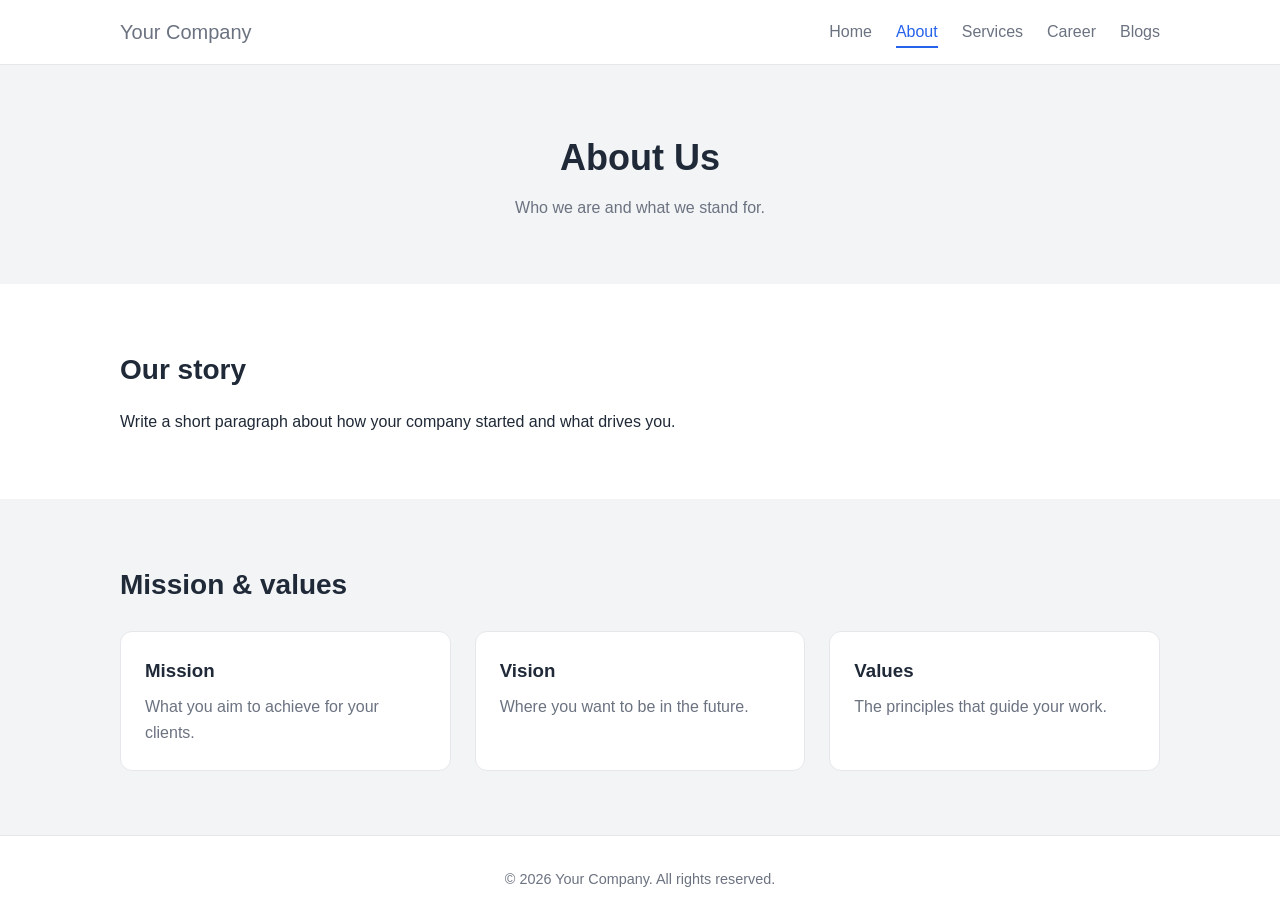
==== about.html @ e86f4b05 "Add files via upload" ====
<!DOCTYPE html>
<html lang="en">
<head>
  <meta charset="UTF-8">
  <meta name="viewport" content="width=device-width, initial-scale=1.0">
  <title>About | Your Company</title>
  <link rel="stylesheet" href="styles.css">
</head>
<body>
  <header>
    <div class="container nav">
      <a href="index.html" class="logo">Your Company</a>
      <ul>
        <li><a href="index.html">Home</a></li>
        <li><a href="about.html" class="active">About</a></li>
        <li><a href="services.html">Services</a></li>
        <li><a href="career.html">Career</a></li>
        <li><a href="blogs.html">Blogs</a></li>
      </ul>
    </div>
  </header>

  <main>
    <div class="page-title">
      <div class="container">
        <h1>About Us</h1>
        <p>Who we are and what we stand for.</p>
      </div>
    </div>

    <section>
      <div class="container">
        <h2>Our story</h2>
        <p>Write a short paragraph about how your company started and what drives you.</p>
      </div>
    </section>

    <section style="background: var(--surface);">
      <div class="container">
        <h2>Mission &amp; values</h2>
        <div class="grid">
          <div class="card"><h3>Mission</h3><p>What you aim to achieve for your clients.</p></div>
          <div class="card"><h3>Vision</h3><p>Where you want to be in the future.</p></div>
          <div class="card"><h3>Values</h3><p>The principles that guide your work.</p></div>
        </div>
      </div>
    </section>
  </main>

  <footer>
    <div class="container">&copy; 2026 Your Company. All rights reserved.</div>
  </footer>
</body>
</html>
---- styles.css ----
:root {
  --bg: #ffffff;
  --text: #1f2937;
  --muted: #6b7280;
  --primary: #2563eb;
  --primary-dark: #1d4ed8;
  --surface: #f3f4f6;
  --border: #e5e7eb;
}

* { box-sizing: border-box; margin: 0; padding: 0; }

body {
  font-family: -apple-system, BlinkMacSystemFont, "Segoe UI", Roboto, sans-serif;
  color: var(--text);
  background: var(--bg);
  line-height: 1.6;
}

a { color: var(--primary); text-decoration: none; }

.container { max-width: 1080px; margin: 0 auto; padding: 0 20px; }

/* Header / nav */
header {
  position: sticky;
  top: 0;
  background: var(--bg);
  border-bottom: 1px solid var(--border);
  z-index: 10;
}
.nav { display: flex; align-items: center; justify-content: space-between; height: 64px; }
.logo { font-weight: 700; font-size: 1.25rem; color: var(--text); }
.nav ul { list-style: none; display: flex; gap: 24px; }
.nav a { color: var(--muted); font-weight: 500; padding: 6px 0; }
.nav a:hover, .nav a.active { color: var(--primary); border-bottom: 2px solid var(--primary); }

/* Hero */
.hero { background: var(--surface); padding: 96px 0; text-align: center; }
.hero h1 { font-size: 2.75rem; margin-bottom: 16px; }
.hero p { max-width: 620px; margin: 0 auto 28px; color: var(--muted); font-size: 1.1rem; }
.page-title { background: var(--surface); padding: 64px 0; text-align: center; }
.page-title h1 { font-size: 2.25rem; }
.page-title p { color: var(--muted); margin-top: 8px; }

.btn {
  display: inline-block;
  background: var(--primary);
  color: #fff;
  padding: 12px 24px;
  border-radius: 8px;
  font-weight: 600;
}
.btn:hover { background: var(--primary-dark); }

/* Sections */
section { padding: 64px 0; }
section h2 { font-size: 1.75rem; margin-bottom: 16px; }
.grid { display: grid; grid-template-columns: repeat(auto-fit, minmax(260px, 1fr)); gap: 24px; margin-top: 24px; }
.card {
  border: 1px solid var(--border);
  border-radius: 12px;
  padding: 24px;
  background: var(--bg);
}
.card h3 { margin-bottom: 8px; }
.card p { color: var(--muted); }
.tag { display: inline-block; font-size: 0.8rem; color: var(--primary); margin-bottom: 8px; font-weight: 600; }

/* Footer */
footer { border-top: 1px solid var(--border); padding: 32px 0; text-align: center; color: var(--muted); font-size: 0.9rem; }

@media (max-width: 640px) {
  .nav { flex-direction: column; height: auto; padding: 12px 0; gap: 8px; }
  .nav ul { gap: 16px; flex-wrap: wrap; justify-content: center; }
  .hero h1 { font-size: 2rem; }
}
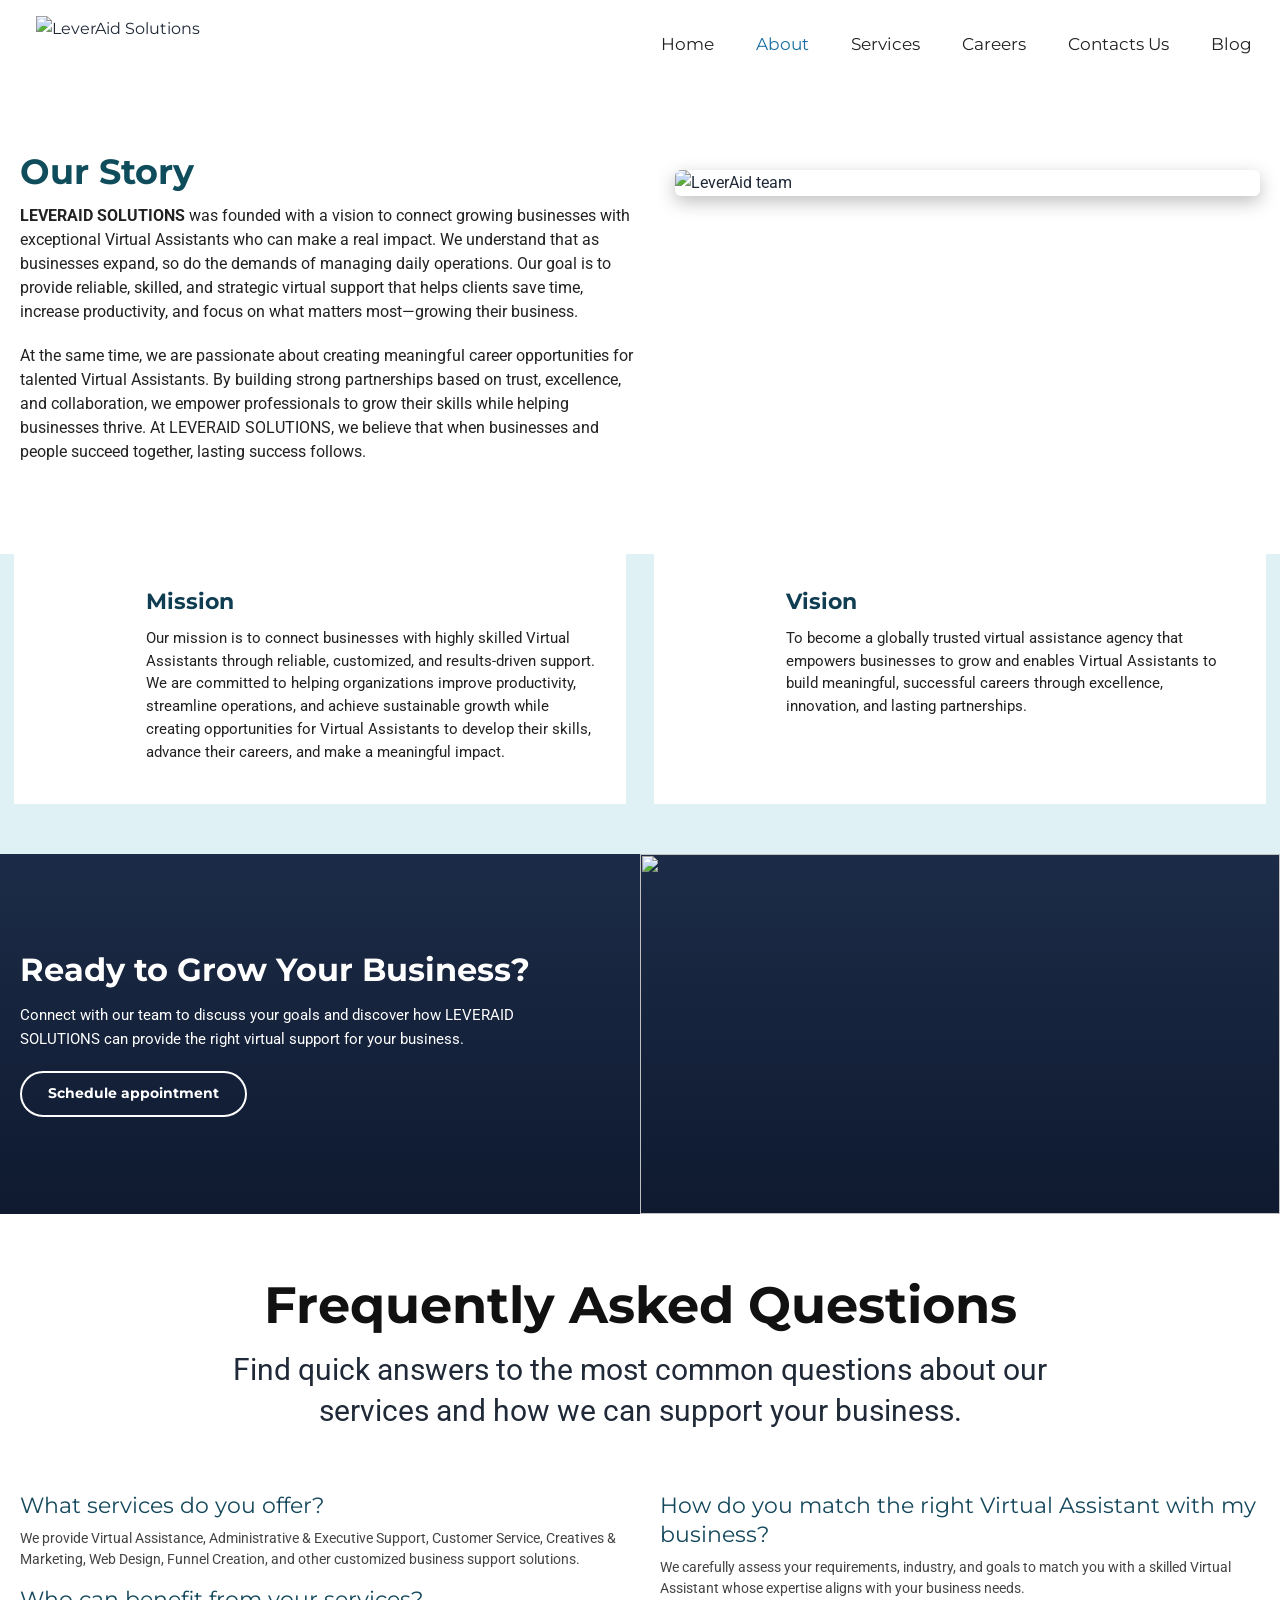
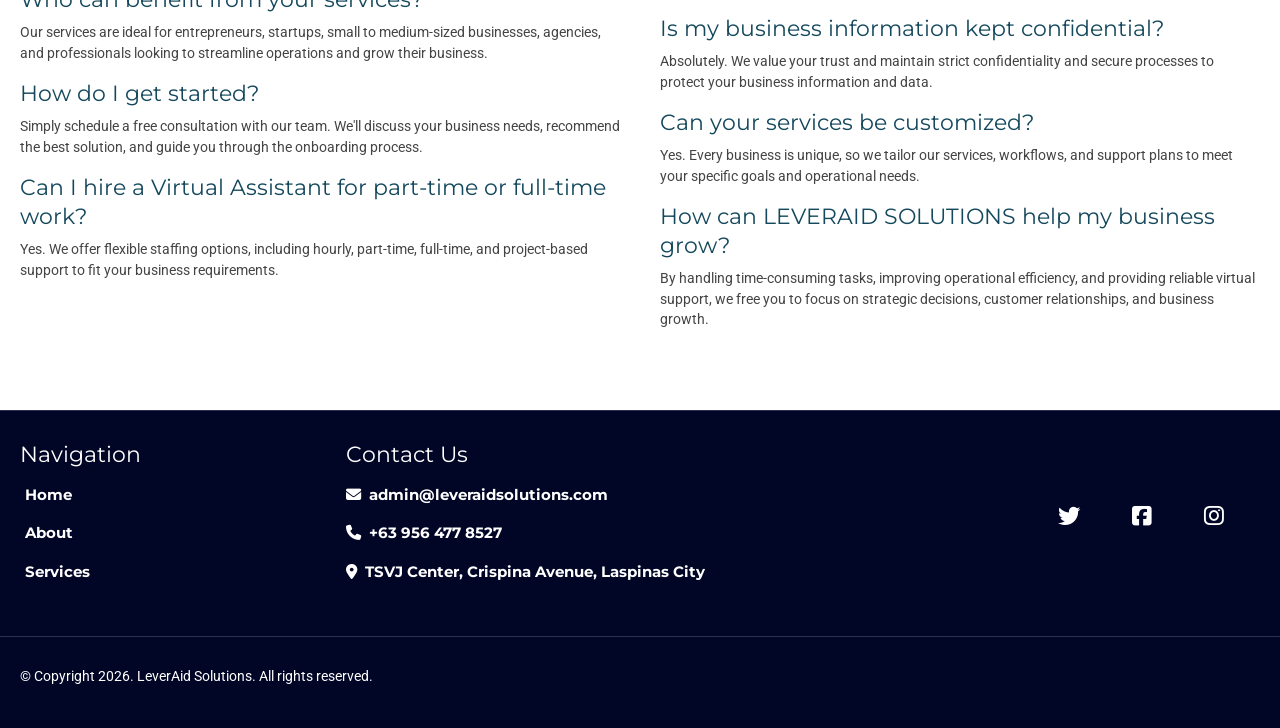
==== commit 11ea75b1: "Add files via upload" ====
--- a/about.html
+++ b/about.html
@@ -3,52 +3,100 @@
 <head>
   <meta charset="UTF-8">
   <meta name="viewport" content="width=device-width, initial-scale=1.0">
-  <title>About | Your Company</title>
+  <title>About Us | LeverAid Solutions</title>
+  <link rel="preconnect" href="https://fonts.googleapis.com">
+  <link href="https://fonts.googleapis.com/css2?family=Montserrat:wght@400;500;600;700;800&family=Roboto:wght@400;500;700&display=swap" rel="stylesheet">
+  <link rel="stylesheet" href="https://cdnjs.cloudflare.com/ajax/libs/font-awesome/6.5.1/css/all.min.css">
   <link rel="stylesheet" href="styles.css">
 </head>
 <body>
   <header>
-    <div class="container nav">
-      <a href="index.html" class="logo">Your Company</a>
+    <div class="nav">
+      <a href="index.html" class="logo"><img src="https://assets.cdn.filesafe.space/azJB7qWANaRRYas3m5lX/media/6a6ce46c5c1fd3e9057df80f.png" alt="LeverAid Solutions"></a>
       <ul>
         <li><a href="index.html">Home</a></li>
         <li><a href="about.html" class="active">About</a></li>
         <li><a href="services.html">Services</a></li>
-        <li><a href="career.html">Career</a></li>
-        <li><a href="blogs.html">Blogs</a></li>
+        <li><a href="career.html">Careers</a></li>
+        <li><a href="contact.html">Contacts Us</a></li>
+        <li><a href="blogs.html">Blog</a></li>
       </ul>
     </div>
   </header>
 
   <main>
-    <div class="page-title">
-      <div class="container">
-        <h1>About Us</h1>
-        <p>Who we are and what we stand for.</p>
+    <!-- OUR STORY -->
+    <div class="story">
+      <div>
+        <h1>Our Story</h1>
+        <p><strong>LEVERAID SOLUTIONS</strong> was founded with a vision to connect growing businesses with exceptional Virtual Assistants who can make a real impact. We understand that as businesses expand, so do the demands of managing daily operations. Our goal is to provide reliable, skilled, and strategic virtual support that helps clients save time, increase productivity, and focus on what matters most—growing their business.</p>
+        <p>At the same time, we are passionate about creating meaningful career opportunities for talented Virtual Assistants. By building strong partnerships based on trust, excellence, and collaboration, we empower professionals to grow their skills while helping businesses thrive. At LEVERAID SOLUTIONS, we believe that when businesses and people succeed together, lasting success follows.</p>
+      </div>
+      <img src="https://images.leadconnectorhq.com/image/f_webp/q_80/r_1200/u_https://assets.cdn.filesafe.space/azJB7qWANaRRYas3m5lX/media/6a73ac49a177d5c2b9716a21.png" alt="LeverAid team">
+    </div>
+
+    <!-- MISSION & VISION -->
+    <div class="mv-band">
+      <div class="mv-grid">
+        <div class="mv-card">
+          <img src="https://images.leadconnectorhq.com/image/f_webp/q_80/r_1200/u_https://assets.cdn.filesafe.space/7dUkKIj5uiIhNflKeLy3/media/02520415-8f52-4ae1-8e1d-437e571a837d.png" alt="">
+          <div><h3>Mission</h3><p>Our mission is to connect businesses with highly skilled Virtual Assistants through reliable, customized, and results-driven support. We are committed to helping organizations improve productivity, streamline operations, and achieve sustainable growth while creating opportunities for Virtual Assistants to develop their skills, advance their careers, and make a meaningful impact.</p></div>
+        </div>
+        <div class="mv-card">
+          <img src="https://images.leadconnectorhq.com/image/f_webp/q_80/r_1200/u_https://assets.cdn.filesafe.space/7dUkKIj5uiIhNflKeLy3/media/02520415-8f52-4ae1-8e1d-437e571a837d.png" alt="">
+          <div><h3>Vision</h3><p>To become a globally trusted virtual assistance agency that empowers businesses to grow and enables Virtual Assistants to build meaningful, successful careers through excellence, innovation, and lasting partnerships.</p></div>
+        </div>
       </div>
     </div>
 
-    <section>
-      <div class="container">
-        <h2>Our story</h2>
-        <p>Write a short paragraph about how your company started and what drives you.</p>
+    <!-- READY TO GROW -->
+    <div class="hm-cta">
+      <div class="hm-split">
+        <div class="txt">
+          <h2>Ready to Grow Your Business?</h2>
+          <p>Connect with our team to discuss your goals and discover how LEVERAID SOLUTIONS can provide the right virtual support for your business.</p>
+          <a href="contact.html" class="pill pill-outline">Schedule appointment</a>
+        </div>
+        <img src="https://images.leadconnectorhq.com/image/f_webp/q_80/r_1200/u_https://assets.cdn.filesafe.space/azJB7qWANaRRYas3m5lX/media/6aa0e479bfc1456f8c76e900.jpg" alt="">
       </div>
-    </section>
+    </div>
 
-    <section style="background: var(--surface);">
-      <div class="container">
-        <h2>Mission &amp; values</h2>
-        <div class="grid">
-          <div class="card"><h3>Mission</h3><p>What you aim to achieve for your clients.</p></div>
-          <div class="card"><h3>Vision</h3><p>Where you want to be in the future.</p></div>
-          <div class="card"><h3>Values</h3><p>The principles that guide your work.</p></div>
+    <!-- FAQ -->
+    <section class="hm-faq">
+      <h2>Frequently Asked Questions</h2>
+      <p class="sub">Find quick answers to the most common questions about our services and how we can support your business.</p>
+      <div class="hm-qa">
+        <div>
+          <h3>What services do you offer?</h3>
+          <p>We provide Virtual Assistance, Administrative &amp; Executive Support, Customer Service, Creatives &amp; Marketing, Web Design, Funnel Creation, and other customized business support solutions.</p>
+          <h3>Who can benefit from your services?</h3>
+          <p>Our services are ideal for entrepreneurs, startups, small to medium-sized businesses, agencies, and professionals looking to streamline operations and grow their business.</p>
+          <h3>How do I get started?</h3>
+          <p>Simply schedule a free consultation with our team. We'll discuss your business needs, recommend the best solution, and guide you through the onboarding process.</p>
+          <h3>Can I hire a Virtual Assistant for part-time or full-time work?</h3>
+          <p>Yes. We offer flexible staffing options, including hourly, part-time, full-time, and project-based support to fit your business requirements.</p>
+        </div>
+        <div>
+          <h3>How do you match the right Virtual Assistant with my business?</h3>
+          <p>We carefully assess your requirements, industry, and goals to match you with a skilled Virtual Assistant whose expertise aligns with your business needs.</p>
+          <h3>Is my business information kept confidential?</h3>
+          <p>Absolutely. We value your trust and maintain strict confidentiality and secure processes to protect your business information and data.</p>
+          <h3>Can your services be customized?</h3>
+          <p>Yes. Every business is unique, so we tailor our services, workflows, and support plans to meet your specific goals and operational needs.</p>
+          <h3>How can LEVERAID SOLUTIONS help my business grow?</h3>
+          <p>By handling time-consuming tasks, improving operational efficiency, and providing reliable virtual support, we free you to focus on strategic decisions, customer relationships, and business growth.</p>
         </div>
       </div>
     </section>
   </main>
 
   <footer>
-    <div class="container">&copy; 2026 Your Company. All rights reserved.</div>
+    <div class="foot-wrap">
+      <div class="foot-col"><h4>Navigation</h4><ul><li><a href="index.html">Home</a></li><li><a href="about.html">About</a></li><li><a href="services.html">Services</a></li></ul></div>
+      <div class="foot-col"><h4>Contact Us</h4><ul><li><i class="fa-solid fa-envelope"></i><a href="mailto:admin@leveraidsolutions.com">admin@leveraidsolutions.com</a></li><li><i class="fa-solid fa-phone"></i>+63 956 477 8527</li><li><i class="fa-solid fa-location-dot"></i>TSVJ Center, Crispina Avenue, Laspinas City</li></ul></div>
+      <div class="foot-social"><a href="https://x.com/leveraidsol" aria-label="X"><i class="fa-brands fa-twitter"></i></a><a href="https://www.facebook.com/leveraidsolutions/" aria-label="Facebook"><i class="fa-brands fa-square-facebook"></i></a><a href="https://www.instagram.com/leveraid.solutions/" aria-label="Instagram"><i class="fa-brands fa-instagram"></i></a></div>
+    </div>
+    <p class="copy">© Copyright 2026. LeverAid Solutions. All rights reserved.</p>
   </footer>
 </body>
 </html>
--- a/styles.css
+++ b/styles.css
@@ -1,77 +1,206 @@
 :root {
-  --bg: #ffffff;
+  --navy: #0c1b3a;
+  --title: #0f3a63;
+  --blue: #1a6fa3;
+  --teal: #17a2b8;
+  --teal-dark: #14566b;
+  --btn-teal: #0a4a5c;
+  --btn-teal-border: #2b93a8;
+  --gold: #f5b301;
   --text: #1f2937;
-  --muted: #6b7280;
-  --primary: #2563eb;
-  --primary-dark: #1d4ed8;
-  --surface: #f3f4f6;
-  --border: #e5e7eb;
+  --muted: #4b5563;
+  --footer: #020626;
+  --link-blue: #1a5ff0;
+  --white: #ffffff;
 }
 
 * { box-sizing: border-box; margin: 0; padding: 0; }
-
+html { scroll-behavior: smooth; }
 body {
-  font-family: -apple-system, BlinkMacSystemFont, "Segoe UI", Roboto, sans-serif;
+  font-family: "Roboto", -apple-system, BlinkMacSystemFont, "Segoe UI", sans-serif;
   color: var(--text);
-  background: var(--bg);
+  background: var(--white);
   line-height: 1.6;
 }
-
-a { color: var(--primary); text-decoration: none; }
-
-.container { max-width: 1080px; margin: 0 auto; padding: 0 20px; }
-
-/* Header / nav */
-header {
-  position: sticky;
-  top: 0;
-  background: var(--bg);
-  border-bottom: 1px solid var(--border);
-  z-index: 10;
+h1, h2, h3, h4, .nav a, .hm-btn, footer h4, footer li { font-family: "Montserrat", "Roboto", sans-serif; }
+a { color: inherit; text-decoration: none; }
+img { max-width: 100%; display: block; }
+.container { max-width: 1140px; margin: 0 auto; padding: 0 24px; }
+
+/* ---------- Header ---------- */
+header { position: sticky; top: 0; z-index: 50; background: var(--white); }
+.nav { display: flex; align-items: center; justify-content: space-between; height: 88px; padding: 0 28px 0 36px; }
+.nav .logo img { height: 56px; width: auto; }
+.nav ul { list-style: none; display: flex; gap: 42px; }
+.nav ul a { font-weight: 400; font-size: 1.05rem; color: #222; }
+.nav ul a:hover, .nav ul a.active { color: var(--blue); }
+
+/* ---------- Pills / buttons ---------- */
+.pill { display: inline-block; background: var(--navy); color: #fff; border-radius: 50px; padding: 10px 26px; font-family: "Montserrat", sans-serif; font-weight: 700; font-size: .85rem; transition: .2s; }
+.pill:hover { background: var(--blue); }
+.pill-outline { background: transparent; border: 2px solid #fff; }
+.pill-outline:hover { background: #fff; color: var(--navy); }
+
+/* ---------- Home: hero ---------- */
+.hm-hero { background: linear-gradient(180deg, #0a1630 0%, #13294f 100%); color: #fff; text-align: center; padding: 76px 0 84px; }
+.hm-hero h1 { font-size: 2.9rem; font-weight: 600; line-height: 1.25; }
+.hm-hero p { font-size: 1.4rem; margin: 16px 0 44px; }
+.hm-btns { display: grid; grid-template-columns: 1fr 1fr; gap: 26px; max-width: 980px; margin: 0 auto; padding: 0 24px; }
+.hm-btn { display: block; background: var(--btn-teal); border: 3px solid var(--btn-teal-border); color: #fff; border-radius: 60px; padding: 18px 10px; font-size: 1.6rem; font-weight: 700; text-transform: uppercase; transition: .2s; }
+.hm-btn:hover { background: #0e6178; }
+
+/* ---------- Split (image + text), reused on several pages ---------- */
+.hm-split { display: grid; grid-template-columns: 1fr 1fr; align-items: center; background: #fff; }
+.hm-split img { width: 100%; height: 100%; min-height: 360px; object-fit: cover; }
+.hm-split .txt { padding: 40px 7vw 40px 48px; max-width: 700px; }
+.hm-split h2 { font-size: 2.1rem; color: var(--title); margin-bottom: 14px; line-height: 1.25; }
+.hm-split p { font-size: .92rem; margin-bottom: 20px; }
+
+/* ---------- Home: how we work ---------- */
+.hm-how { text-align: center; padding: 90px 0 60px; }
+.hm-how h2 { font-size: 3rem; color: var(--title); font-weight: 700; }
+.hm-how .sub { font-size: 1.55rem; max-width: 900px; margin: 18px auto 56px; line-height: 1.5; color: #1f2937; }
+.hm-icons { display: grid; grid-template-columns: repeat(3, 1fr); gap: 32px; }
+.hm-icons img { height: 110px; margin: 0 auto 14px; object-fit: contain; }
+.hm-icons h3 { color: var(--blue); font-size: 1.2rem; margin-bottom: 6px; }
+.hm-icons p { font-size: .92rem; color: var(--muted); max-width: 300px; margin: 0 auto; }
+
+/* ---------- Home: services cards ---------- */
+.hm-services { padding: 30px 0 80px; }
+.hm-services h2 { text-align: center; font-size: 1.45rem; color: var(--title); }
+.hm-services .sub { text-align: center; font-size: .9rem; margin-bottom: 24px; }
+.hm-cards { display: grid; grid-template-columns: repeat(6, 1fr); gap: 22px; max-width: 1280px; margin: 0 auto; padding: 0 20px; }
+.hm-card { grid-column: span 2; background: #fff; box-shadow: 0 2px 14px rgba(0,0,0,.12); display: flex; flex-direction: column; text-align: center; }
+.hm-card.wide { grid-column: span 3; }
+.hm-card img { width: 100%; height: 210px; object-fit: cover; }
+.hm-card.wide img { height: 330px; }
+.hm-card .body { padding: 18px 20px 24px; display: flex; flex-direction: column; align-items: center; flex: 1; }
+.hm-card h3 { color: var(--blue); font-size: 1.05rem; margin-bottom: 8px; }
+.hm-card p { font-size: .82rem; color: var(--muted); margin-bottom: 16px; line-height: 1.6; }
+.hm-card .pill { margin-top: auto; }
+
+/* ---------- CTA band ---------- */
+.hm-cta { background: linear-gradient(180deg, #1c2b47 0%, #0f1a30 100%); color: #fff; }
+.hm-cta .hm-split { background: transparent; }
+.hm-cta .txt { padding-left: 20px; }
+.hm-cta h2 { color: #fff; font-size: 2rem; }
+.hm-cta p { font-size: .92rem; margin-bottom: 20px; }
+
+/* ---------- Home: testimonials ---------- */
+.hm-testi { text-align: center; padding: 70px 0 50px; }
+.hm-testi .eyebrow { letter-spacing: 2px; text-transform: uppercase; font-size: .95rem; color: #1f2937; }
+.hm-testi h2 { font-size: 2.7rem; color: var(--title); font-weight: 700; margin-bottom: 40px; }
+.hm-quotes { display: grid; grid-template-columns: repeat(3, 1fr); gap: 28px; max-width: 1180px; margin: 0 auto; padding: 0 24px; }
+.hm-quotes h4 { font-size: 1.5rem; color: var(--title); line-height: 1.25; margin-bottom: 12px; }
+.hm-quotes p { font-size: .85rem; font-style: italic; color: #1f2937; }
+.hm-quotes .who { font-style: normal; font-weight: 700; margin-top: 8px; }
+.stars { color: var(--gold); letter-spacing: 3px; margin-top: 8px; }
+.hm-band { height: 56px; background: linear-gradient(180deg, #ffffff 0%, var(--navy) 100%); }
+
+/* ---------- FAQ (all pages) ---------- */
+.hm-faq { padding: 60px 0 80px; text-align: center; }
+.hm-faq h2 { font-size: 3.2rem; color: #111; font-weight: 700; line-height: 1.2; }
+.hm-faq .sub { font-size: 1.9rem; font-weight: 400; max-width: 900px; margin: 14px auto 44px; line-height: 1.35; }
+.hm-qa { display: grid; grid-template-columns: 1fr 1fr; gap: 0 40px; text-align: left; padding: 0 20px; }
+.hm-qa h3 { color: #14485c; font-size: 1.4rem; font-weight: 400; margin: 16px 0 8px; line-height: 1.3; }
+.hm-qa p { font-size: .88rem; color: #444; line-height: 1.45; }
+
+/* ---------- Sub-page hero banner (Services, Contact) ---------- */
+.sub-hero { background: linear-gradient(180deg, #2c3d55 0%, #1f2f46 100%); color: #fff; text-align: center; padding: 80px 20px 90px; }
+.sub-hero.teal { background: linear-gradient(180deg, #2f5367 0%, #24455a 100%); }
+.sub-hero h1 { font-size: 2.3rem; font-weight: 700; }
+.sub-hero p { font-size: .95rem; margin-top: 14px; }
+
+/* ---------- Services rows ---------- */
+.svc { padding: 38px 0 50px; background: linear-gradient(180deg, #1c2b47 0%, #2d3f5f 100%); color: #fff; }
+.svc .row { display: grid; grid-template-columns: 1fr 1.2fr; gap: 36px; align-items: center; max-width: 1280px; margin: 0 auto; padding: 0 20px; }
+.svc.rev .row { grid-template-columns: 1.2fr 1fr; }
+.svc img { width: 100%; max-height: 310px; object-fit: cover; border-radius: 6px; box-shadow: 0 6px 18px rgba(0,0,0,.4); }
+.svc h2 { font-size: 2rem; margin-bottom: 12px; }
+.svc p { font-size: .95rem; margin-bottom: 18px; max-width: 620px; }
+
+/* ---------- About ---------- */
+.story { display: grid; grid-template-columns: 1.05fr 1fr; gap: 40px; align-items: start; padding: 56px 20px 70px; max-width: 1280px; margin: 0 auto; }
+.story h1 { font-size: 2.2rem; color: #0f4c5c; font-weight: 700; margin-bottom: 4px; }
+.story p { font-size: 1rem; line-height: 1.5; margin-bottom: 20px; color: #222; }
+.story img { width: 100%; border-radius: 6px; box-shadow: 0 6px 18px rgba(0,0,0,.25); margin-top: 26px; }
+.mv-band { background: #dff1f5; padding: 0 14px 50px; }
+.mv-grid { display: grid; grid-template-columns: 1fr 1fr; gap: 28px; max-width: 1280px; margin: 0 auto; }
+.mv-card { background: #fff; padding: 30px 30px 40px; display: flex; gap: 22px; align-items: flex-start; margin-top: -0px; }
+.mv-card img { width: 80px; flex: none; }
+.mv-card h3 { font-size: 1.35rem; color: #0f3d52; margin-bottom: 8px; }
+.mv-card p { font-size: .95rem; line-height: 1.5; color: #222; }
+
+/* ---------- Careers ---------- */
+.careers { background: #02062a; padding: 80px 24px 100px; min-height: 720px; }
+.careers-card { max-width: 956px; margin: 0 auto; background: #12122e; border: 2px solid #3b3b5f; border-radius: 24px; padding: 62px 62px 68px; }
+.careers .eyebrow { font-family: "Montserrat", sans-serif; font-size: 1rem; font-weight: 700; letter-spacing: .14em; text-transform: uppercase; color: #fff; }
+.careers h1 { font-size: 3.5rem; font-weight: 800; line-height: 1.18; color: #fff; margin: 14px 0 22px; }
+.careers p { font-family: Georgia, "Times New Roman", serif; font-size: 1.1rem; color: #8392b5; }
+.apply { display: inline-block; margin-top: 40px; background: #fff; color: #000; font-family: "Montserrat", sans-serif; font-weight: 700; letter-spacing: .2em; text-transform: uppercase; padding: 22px 38px; border-radius: 4px; font-size: .95rem; }
+.apply:hover { background: #dfe6f5; }
+
+/* ---------- Blog ---------- */
+.blog { max-width: 810px; margin: 0 auto; padding: 72px 20px 30px; }
+.post { display: flex; justify-content: space-between; gap: 8px; margin-bottom: 32px; }
+.post .txt { flex: 1; }
+.post h2 { font-size: 1.75rem; font-weight: 700; line-height: 1.2; color: #0a0f2a; margin-bottom: 8px; }
+.post .excerpt { font-size: .9rem; color: #333; line-height: 1.4; }
+.post .excerpt a { color: var(--link-blue); }
+.post .cat { font-size: .85rem; color: #4a86b5; margin-top: 10px; }
+.post .date { font-size: .85rem; color: #6b7280; margin-top: 6px; }
+.post img { width: 192px; height: 192px; object-fit: cover; flex: none; }
+.more-wrap { text-align: center; margin: 30px 0 110px; }
+.more-btn { display: inline-block; background: var(--link-blue); color: #fff; border-radius: 30px; padding: 7px 36px; font-size: .95rem; }
+.more-btn:hover { filter: brightness(.9); }
+
+/* ---------- Contact / booking ---------- */
+.booking { max-width: 950px; margin: 90px auto; border: 1px solid #e3e6ea; border-radius: 8px; box-shadow: 0 1px 6px rgba(0,0,0,.06); overflow: hidden; }
+.booking-fallback { padding: 60px 30px; text-align: center; }
+.booking-fallback h2 { font-size: 1.7rem; color: #0f3d52; margin-bottom: 10px; }
+.booking-fallback p { color: #444; max-width: 520px; margin: 0 auto 26px; }
+.booking-fallback .btns { display: flex; gap: 16px; justify-content: center; flex-wrap: wrap; }
+.booking-fallback .pill { padding: 12px 30px; font-size: .95rem; background: var(--link-blue); }
+.booking-fallback .pill:hover { filter: brightness(.9); }
+.contact-line { border-top: 2px solid #111; }
+
+/* ---------- Footer ---------- */
+footer { background: var(--footer); color: #fff; border-top: 1px solid #2a2f55; }
+.foot-wrap { display: flex; align-items: flex-start; padding: 26px 20px 38px; gap: 0; }
+.foot-col:first-child { width: 326px; }
+.foot-col h4 { font-size: 1.35rem; font-weight: 400; margin-bottom: 12px; }
+.foot-col ul { list-style: none; }
+.foot-col li { font-weight: 700; font-size: .95rem; margin-bottom: 14px; }
+.foot-col:first-child li { padding-left: 5px; }
+.foot-col li i { margin-right: 8px; }
+.foot-col a:hover { color: var(--teal); }
+.foot-social { margin-left: auto; display: flex; gap: 52px; align-self: center; padding-right: 36px; font-size: 1.4rem; }
+.foot-social a:hover { color: var(--teal); }
+.copy { border-top: 1px solid #2a2f55; padding: 28px 20px 40px; font-size: .9rem; }
+
+/* ---------- Mobile ---------- */
+@media (max-width: 860px) {
+  .nav { flex-direction: column; height: auto; padding: 12px 16px; gap: 8px; }
+  .nav ul { gap: 16px; flex-wrap: wrap; justify-content: center; }
+  .hm-hero h1 { font-size: 2rem; }
+  .hm-btns { grid-template-columns: 1fr; }
+  .hm-btn { font-size: 1.3rem; }
+  .hm-split { grid-template-columns: 1fr; }
+  .hm-split .txt { padding: 32px 24px; }
+  .hm-how h2, .hm-testi h2 { font-size: 2.1rem; }
+  .hm-faq h2 { font-size: 2.2rem; }
+  .hm-how .sub, .hm-faq .sub { font-size: 1.15rem; }
+  .hm-icons, .hm-quotes, .hm-qa { grid-template-columns: 1fr; }
+  .hm-cards { grid-template-columns: 1fr; }
+  .hm-card, .hm-card.wide { grid-column: span 1; }
+  .hm-card.wide img { height: 240px; }
+  .svc .row, .svc.rev .row, .story, .mv-grid { grid-template-columns: 1fr; }
+  .svc.rev .row .txt { order: 2; }
+  .careers-card { padding: 36px 26px 44px; }
+  .careers h1 { font-size: 2.3rem; }
+  .post { flex-direction: column-reverse; }
+  .post img { width: 100%; height: 220px; }
+  .foot-wrap { flex-direction: column; gap: 20px; }
+  .foot-col:first-child { width: auto; }
+  .foot-social { margin: 0; gap: 30px; padding: 0; }
 }
-.nav { display: flex; align-items: center; justify-content: space-between; height: 64px; }
-.logo { font-weight: 700; font-size: 1.25rem; color: var(--text); }
-.nav ul { list-style: none; display: flex; gap: 24px; }
-.nav a { color: var(--muted); font-weight: 500; padding: 6px 0; }
-.nav a:hover, .nav a.active { color: var(--primary); border-bottom: 2px solid var(--primary); }
-
-/* Hero */
-.hero { background: var(--surface); padding: 96px 0; text-align: center; }
-.hero h1 { font-size: 2.75rem; margin-bottom: 16px; }
-.hero p { max-width: 620px; margin: 0 auto 28px; color: var(--muted); font-size: 1.1rem; }
-.page-title { background: var(--surface); padding: 64px 0; text-align: center; }
-.page-title h1 { font-size: 2.25rem; }
-.page-title p { color: var(--muted); margin-top: 8px; }
-
-.btn {
-  display: inline-block;
-  background: var(--primary);
-  color: #fff;
-  padding: 12px 24px;
-  border-radius: 8px;
-  font-weight: 600;
-}
-.btn:hover { background: var(--primary-dark); }
-
-/* Sections */
-section { padding: 64px 0; }
-section h2 { font-size: 1.75rem; margin-bottom: 16px; }
-.grid { display: grid; grid-template-columns: repeat(auto-fit, minmax(260px, 1fr)); gap: 24px; margin-top: 24px; }
-.card {
-  border: 1px solid var(--border);
-  border-radius: 12px;
-  padding: 24px;
-  background: var(--bg);
-}
-.card h3 { margin-bottom: 8px; }
-.card p { color: var(--muted); }
-.tag { display: inline-block; font-size: 0.8rem; color: var(--primary); margin-bottom: 8px; font-weight: 600; }
-
-/* Footer */
-footer { border-top: 1px solid var(--border); padding: 32px 0; text-align: center; color: var(--muted); font-size: 0.9rem; }
-
-@media (max-width: 640px) {
-  .nav { flex-direction: column; height: auto; padding: 12px 0; gap: 8px; }
-  .nav ul { gap: 16px; flex-wrap: wrap; justify-content: center; }
-  .hero h1 { font-size: 2rem; }
-}
